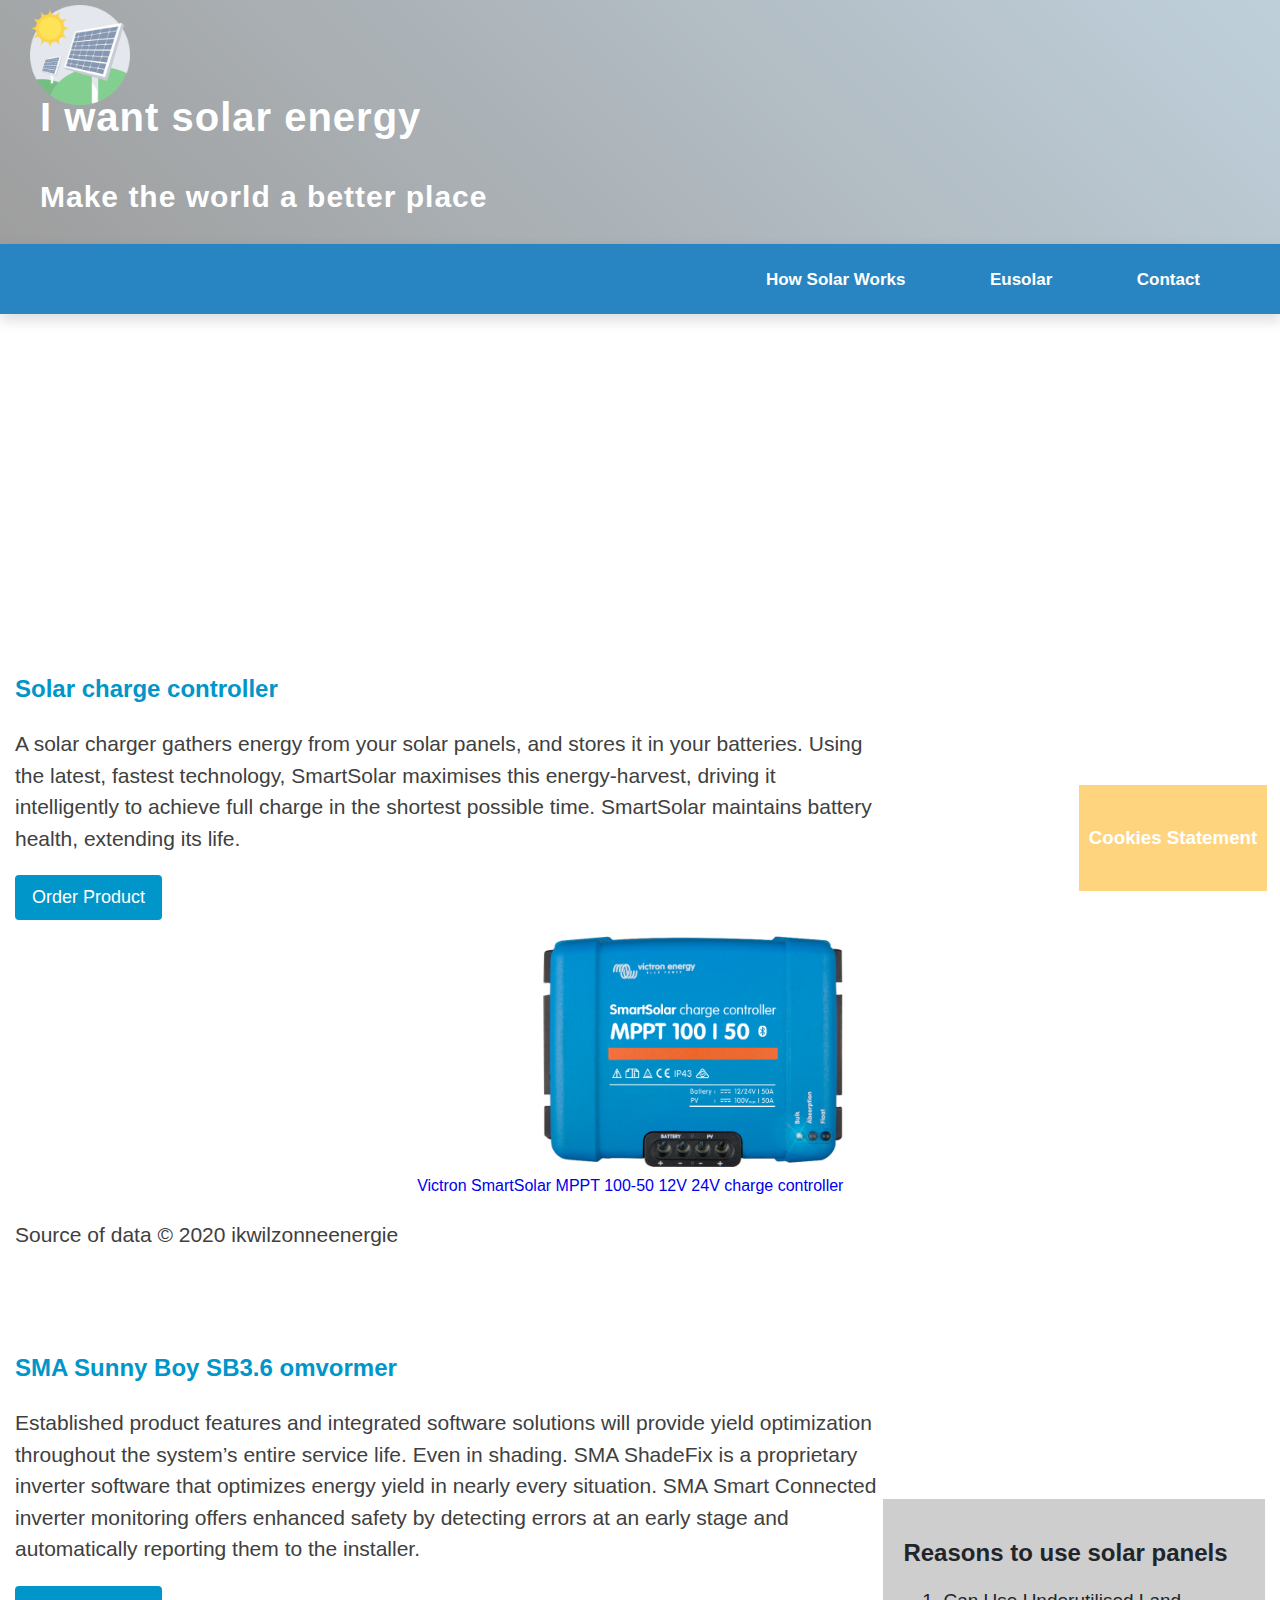
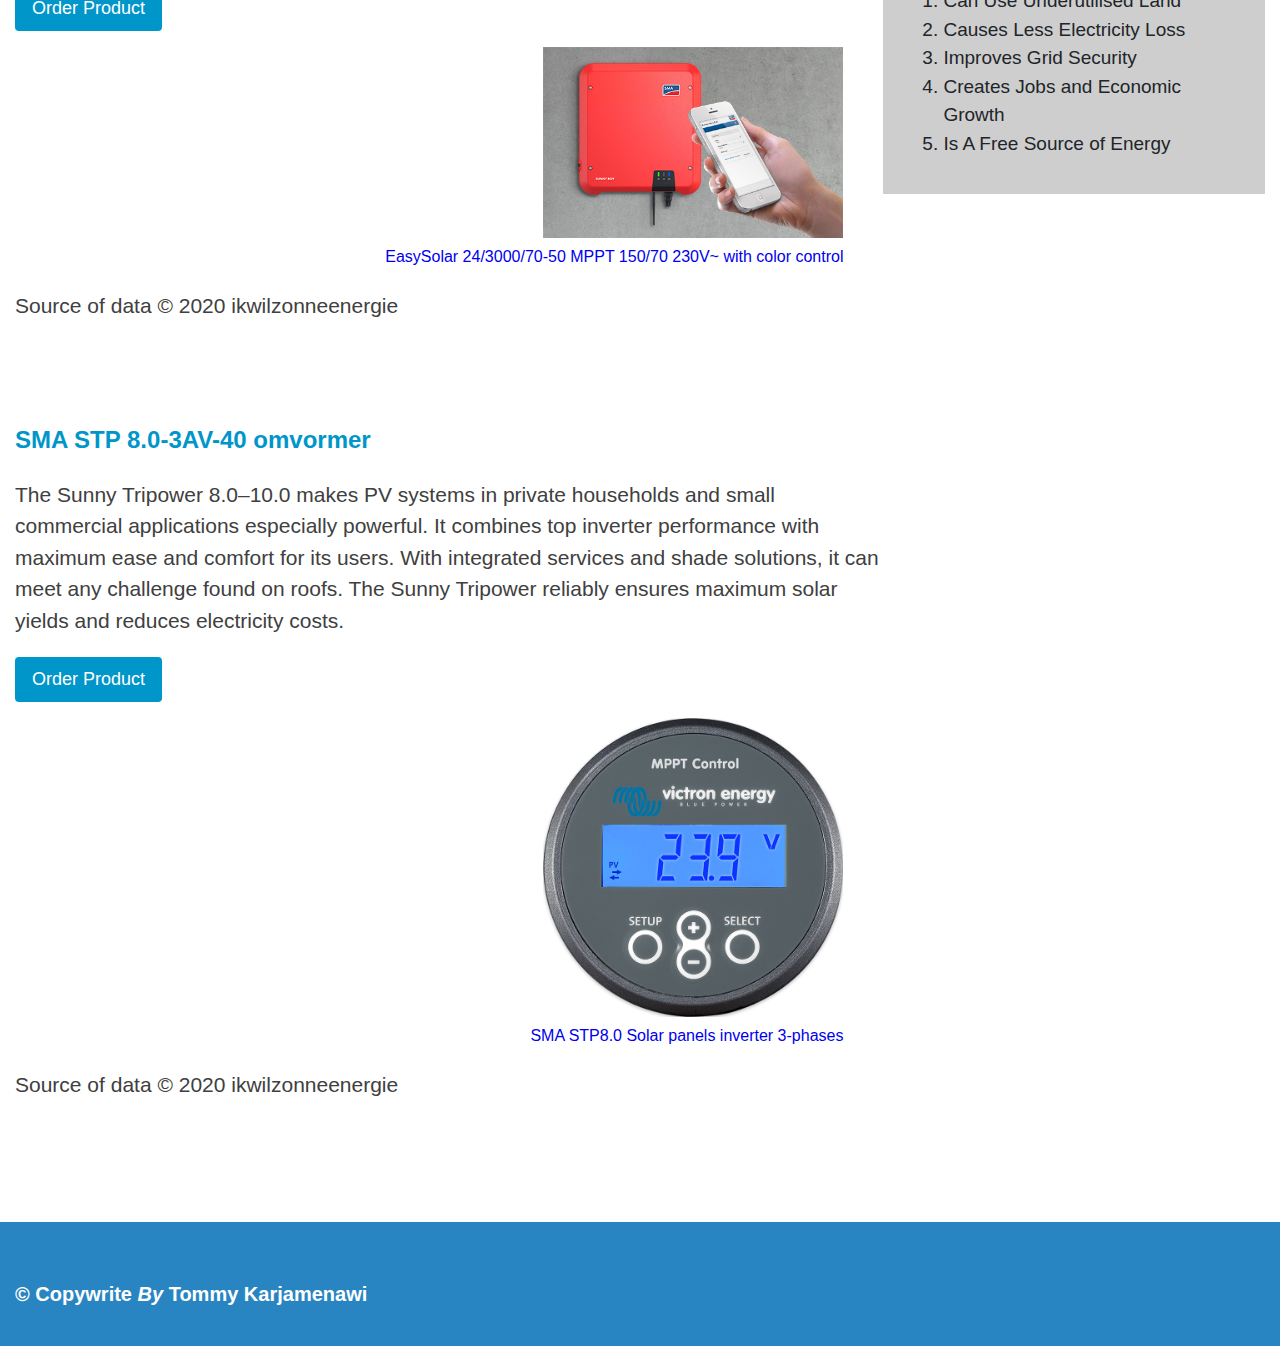
==== index.html @ 0ef96ce8 "Added website files" ====
<!DOCTYPE html>
<html>

<head>
    <meta charset="utf-8">
    <meta name="viewport" content="width=device-width, initial-scale=1, shrink-to-fit=no">
    <meta name="author" content="Tommycruzz">
    <title>Index</title>
    <link rel="shortcut icon" href="assets/favicon/faviconsun.ico" type="image/x-icon">
    <link rel="stylesheet" href="assets/font/Notable-Regular.woff">
    <link rel="stylesheet" href="assets/font/Notable-Regular.woff2">
    <link rel="stylesheet" href="assets/css/style.css" />
</head>

<body>
    <section class="main-logo-bg w-100">
        <section class="container-fluid ">
            <section class=" logo-main">
                <a href="index.html"><img src="assets/img/logo.png" title="logo" class="logo" alt="logo"></a>
            </section>
        </section>
    </section>
    <header class="justify-content-end d-flex d-md-none">
        <nav>
            <ul class="custom-navbar js-custom-navbar">
                <li>
                    <a href="howsolarworks.html" class="ripple-wave">How Solar Works</a>
                </li>
                <li>
                    <a href="eusolar.html" class="ripple-wave">Eusolar</a>
                </li>
                <li>
                    <a href="contact.html" class="ripple-wave">Contact</a>
                </li>
            </ul>
        </nav>
        <button class="menu-icon js-menu-icon">
            <span class="hamburger">
                <span></span>
                <span></span>
                <span></span>
            </span>
        </button>
    </header>


    <section class="main-heading-bg w-100">
        <section class="container-fluid">
            <section class="main-heading">
                <h1 class="ls1px">I want solar energy</h1>
                <h2 class="ls1px">Make the world a better place</h2>
            </section>
        </section>
    </section>
    <header class="justify-content-end d-md-flex d-none ">
        <nav>
            <ul class="custom-navbar js-custom-navbar">
                <li>
                    <a href="howsolarworks.html" class="ripple-wave">How Solar Works</a>
                </li>
                <li>
                    <a href="eusolar.html" class="ripple-wave">Eusolar</a>
                </li>
                <li>
                    <a href="contact.html" class="ripple-wave">Contact</a>
                </li>
            </ul>
        </nav>
        <button class="menu-icon js-menu-icon">
            <span class="hamburger">
                <span></span>
                <span></span>
                <span></span>
            </span>
        </button>
    </header>
    <video muted autoplay>
        <source src="./assets/solar-promo.mp4" type="video/mp4" />
        <source src="./assets/solar-promo.ogg" type="video/ogg" />
        Your browser does not support HTML video.
    </video>

    <section class="container-fluid">
        <section class="w-100 side-content d-lg-none d-flex">
            <aside>
                <h1>Reasons to use solar panels</h1>
                <ol>
                    <li>Can Use Underutilised Land</li>
                    <li>Causes Less Electricity Loss</li>
                    <li>Improves Grid Security</li>
                    <li>Creates Jobs and Economic Growth</li>
                    <li>Is A Free Source of Energy</li>
                </ol>
            </aside>
        </section>
    </section>
    <section class="items-main-bg ">
        <section class="container-fluid">
            <section class=" align-items-center justify-content-between d-flex">
                <section class=" items-section-main">
                    <article class="items-section">

                        <h1>Solar charge controller</h1>
                        <p>A solar charger gathers energy from your solar panels, and stores it in your batteries. Using
                            the latest, fastest technology, SmartSolar maximises this energy-harvest, driving it
                            intelligently to achieve full charge in the shortest
                            possible time. SmartSolar maintains battery health, extending its life.</p>

                        <a href="http://www.ikwilzonneenergie.nl/Victron-SmartSolar-MPPT-100-50-12V-24V"
                            class="btn btn-order">order product</a>

                        <section class=" item-img">
                            <a href="http://www.ikwilzonneenergie.nl/Victron-SmartSolar-MPPT-100-50-12V-24V">
                                <figure>
                                    <img src="./assets/img/solar-3.png" width="300" title="Victron SmartSolar"
                                        alt="Victron SmartSolar" />
                                    <figcaption>Victron SmartSolar MPPT 100-50 12V 24V charge controller</figcaption>
                                </figure>
                            </a>
                        </section>
                        <p>Source of data © 2020 ikwilzonneenergie</p>
                    </article>
                    <article class="items-section">

                        <h1>SMA Sunny Boy SB3.6 omvormer</h1>
                        <p>Established product features and integrated software solutions will provide yield
                            optimization throughout the system’s entire service life. Even in shading. SMA ShadeFix is a
                            proprietary inverter software that optimizes energy
                            yield in nearly every situation. SMA Smart Connected inverter monitoring offers enhanced
                            safety by detecting errors at an early stage and automatically reporting them to the
                            installer.</p>
                        <a href="http://www.ikwilzonneenergie.nl/SMA-Sunny-Boy-SB36-omvormer"
                            class="btn btn-order">order product</a>
                        <section class=" item-img">
                            <a href="http://www.ikwilzonneenergie.nl/Victron-SmartSolar-MPPT-100-50-12V-24V">
                                <figure>
                                    <img src="./assets/img/solar-4.jpg" width="300" title="EasySolar" alt="EasySolar" />
                                    <figcaption>EasySolar 24/3000/70-50 MPPT 150/70 230V~ with color control
                                    </figcaption>
                                </figure>
                            </a>


                        </section>
                        <p>Source of data © 2020 ikwilzonneenergie</p>
                    </article>
                    <article class="items-section">

                        <h1>SMA STP 8.0-3AV-40 omvormer</h1>
                        <p>The Sunny Tripower 8.0–10.0 makes PV systems in private households and small commercial
                            applications especially powerful. It combines top inverter performance with maximum ease and
                            comfort for its users. With integrated services
                            and shade solutions, it can meet any challenge found on roofs. The Sunny Tripower reliably
                            ensures maximum solar yields and reduces electricity costs.</p>

                        <a href="http://www.ikwilzonneenergie.nl/SMA-Omvormer-STP-80-3AV-40" class="btn btn-order">order
                            product</a>
                        <section class=" item-img">
                            <a href="http://www.ikwilzonneenergie.nl/Victron-SmartSolar-MPPT-100-50-12V-24V">
                                <figure>
                                    <img src="./assets/img/solar-5.png" width="300" title="SMA STP8.0"
                                        alt="SMA STP8.0" />
                                    <figcaption>SMA STP8.0 Solar panels inverter 3-phases</figcaption>
                                </figure>
                            </a>

                        </section>
                        <p>Source of data © 2020 ikwilzonneenergie</p>
                    </article>
                </section>
                <aside class="d-lg-block d-none side-content">
                    <h1>Reasons to use solar panels</h1>
                    <ol>
                        <li>Can Use Underutilised Land</li>
                        <li>Causes Less Electricity Loss</li>
                        <li>Improves Grid Security</li>
                        <li>Creates Jobs and Economic Growth</li>
                        <li>Is A Free Source of Energy</li>
                    </ol>
                </aside>
            </section>
        </section>
    </section>

    <footer class="footer-main">
        <section class="container-fluid">
            <section class="row">
                <section class="w-75">
                    <section>
                        <p> © Copywrite <em>By</em> Tommy Karjamenawi</p>
                    </section>
                </section>
                <section class="w-25">
                    <section class="box-main">
                        <h3><strong>Cookies Statement</strong></h3>
                    </section>
                </section>
            </section>
        </section>
    </footer>

</body>

</html>
---- assets/css/style.css ----
*,
::after,
::before {
    box-sizing: border-box;
}

html {
    line-height: 1.15;
}

body {
    margin: 0;
    font-family: "Arial", "Helvetica", "sans-serif";
    font-family: "Notable", sans-serif;
    font-size: 1rem;
    font-weight: 400;
    line-height: 1.5;
    color: #212529;
    text-align: left;
    background-color: #fff;
    width: auto;
}

@media (max-width: 992px) {
    body {
        width: fit-content;
    }
}

#menuToggle {
    display: block;
    position: relative;
    top: 50px;
    left: 50px;
    z-index: 1;
    -webkit-user-select: none;
    user-select: none;
}

nav ul li: #menuToggle input {
    display: block;
    width: 40px;
    height: 32px;
    position: absolute;
    top: -7px;
    left: -5px;
    cursor: pointer;
    opacity: 0;
    /* hide this */
    z-index: 2;
    /* and place it over the hamburger */
    -webkit-touch-callout: none;
}

#menuToggle span {
    display: block;
    width: 33px;
    height: 4px;
    margin-bottom: 5px;
    position: relative;
    background: #cdcdcd;
    border-radius: 3px;
    z-index: 1;
    transform-origin: 4px 0px;
    transition: transform 0.5s cubic-bezier(0.77, 0.2, 0.05, 1), background 0.5s cubic-bezier(0.77, 0.2, 0.05, 1), opacity 0.55s ease;
}

#menuToggle span:first-child {
    transform-origin: 0% 0%;
}

#menuToggle span:nth-last-child(2) {
    transform-origin: 0% 100%;
}

#menuToggle input:checked~span {
    opacity: 1;
    transform: rotate(45deg) translate(-2px, -1px);
    background: #232323;
}

#menuToggle input:checked~span:nth-last-child(3) {
    opacity: 0;
    transform: rotate(0deg) scale(0.2, 0.2);
}

#menuToggle input:checked~span:nth-last-child(2) {
    transform: rotate(-45deg) translate(0, -1px);
}

.hamburger span {
    display: block;
    width: 35px;
    height: 5px;
    background-color: #fff;
    margin: 6px 0;
}

.img-fluid {
    max-width: 100%;
    height: auto;
}

.btn {
    display: inline-block;
    font-weight: 400;
    color: #212529;
    text-align: center;
    vertical-align: middle;
    -webkit-user-select: none;
    -moz-user-select: none;
    -ms-user-select: none;
    user-select: none;
    background-color: transparent;
    border: 1px solid transparent;
    padding: 0.375rem 0.75rem;
    font-size: 1rem;
    line-height: 1.5;
    border-radius: 0.25rem;
    transition: color 0.15s ease-in-out, background-color 0.15s ease-in-out, border-color 0.15s ease-in-out, box-shadow 0.15s ease-in-out;
}

@media (prefers-reduced-motion: reduce) {
    .btn {
        transition: none;
    }
}

.btn:hover {
    color: #212529;
    text-decoration: none;
}

.btn.focus,
.btn:focus {
    outline: 0;
    box-shadow: 0 0 0 0.2rem rgba(0, 123, 255, 0.25);
}

.btn.disabled,
.btn:disabled {
    opacity: 0.65;
}

.d-none {
    display: none;
}

.d-inline {
    display: inline;
}

.d-inline-block {
    display: inline-block;
}

.d-block {
    display: block;
}

.d-table {
    display: table;
}

.d-table-row {
    display: table-row;
}

.d-table-cell {
    display: table-cell;
}

.d-flex {
    display: -ms-flexbox;
    display: flex;
}

.d-inline-flex {
    display: -ms-inline-flexbox;
    display: inline-flex;
}

@media (min-width: 576px) {
    .d-sm-none {
        display: none;
    }
    .d-sm-inline {
        display: inline;
    }
    .d-sm-inline-block {
        display: inline-block;
    }
    .d-sm-block {
        display: block;
    }
    .d-sm-table {
        display: table;
    }
    .d-sm-table-row {
        display: table-row;
    }
    .d-sm-table-cell {
        display: table-cell;
    }
    .d-sm-flex {
        display: -ms-flexbox;
        display: flex;
    }
    .d-sm-inline-flex {
        display: -ms-inline-flexbox;
        display: inline-flex;
    }
}

@media (min-width: 768px) {
    .d-md-none {
        display: none;
    }
    .d-md-inline {
        display: inline;
    }
    .d-md-inline-block {
        display: inline-block;
    }
    .d-md-block {
        display: block;
    }
    .d-md-table {
        display: table;
    }
    .d-md-table-row {
        display: table-row;
    }
    .d-md-table-cell {
        display: table-cell;
    }
    .d-md-flex {
        display: -ms-flexbox;
        display: flex;
    }
    .d-md-inline-flex {
        display: -ms-inline-flexbox;
        display: inline-flex;
    }
}

@media (min-width: 992px) {
    .d-lg-none {
        display: none;
    }
    .d-lg-inline {
        display: inline;
    }
    .d-lg-inline-block {
        display: inline-block;
    }
    .d-lg-block {
        display: block;
    }
    .d-lg-table {
        display: table;
    }
    .d-lg-table-row {
        display: table-row;
    }
    .d-lg-table-cell {
        display: table-cell;
    }
    .d-lg-flex {
        display: -ms-flexbox;
        display: flex;
    }
    .d-lg-inline-flex {
        display: -ms-inline-flexbox;
        display: inline-flex;
    }
}

@media (min-width: 1200px) {
    .d-xl-none {
        display: none;
    }
    .d-xl-inline {
        display: inline;
    }
    .d-xl-inline-block {
        display: inline-block;
    }
    .d-xl-block {
        display: block;
    }
    .d-xl-table {
        display: table;
    }
    .d-xl-table-row {
        display: table-row;
    }
    .d-xl-table-cell {
        display: table-cell;
    }
    .d-xl-flex {
        display: -ms-flexbox;
        display: flex;
    }
    .d-xl-inline-flex {
        display: -ms-inline-flexbox;
        display: inline-flex;
    }
}

@media print {
    .d-print-none {
        display: none;
    }
    .d-print-inline {
        display: inline;
    }
    .d-print-inline-block {
        display: inline-block;
    }
    .d-print-block {
        display: block;
    }
    .d-print-table {
        display: table;
    }
    .d-print-table-row {
        display: table-row;
    }
    .d-print-table-cell {
        display: table-cell;
    }
    .d-print-flex {
        display: -ms-flexbox;
        display: flex;
    }
    .d-print-inline-flex {
        display: -ms-inline-flexbox;
        display: inline-flex;
    }
}

.flex-row {
    -ms-flex-direction: row;
    flex-direction: row;
}

.flex-column {
    -ms-flex-direction: column;
    flex-direction: column;
}

.flex-row-reverse {
    -ms-flex-direction: row-reverse;
    flex-direction: row-reverse;
}

.flex-column-reverse {
    -ms-flex-direction: column-reverse;
    flex-direction: column-reverse;
}

.justify-content-start {
    -ms-flex-pack: start;
    justify-content: flex-start;
}

.justify-content-end {
    -ms-flex-pack: end;
    justify-content: flex-end;
}

.justify-content-center {
    -ms-flex-pack: center;
    justify-content: center;
}

.justify-content-between {
    -ms-flex-pack: justify;
    justify-content: space-between;
}

.justify-content-around {
    -ms-flex-pack: distribute;
    justify-content: space-around;
}

.align-items-start {
    -ms-flex-align: start;
    align-items: flex-start;
}

.align-items-end {
    -ms-flex-align: end;
    align-items: flex-end;
}

.align-items-center {
    -ms-flex-align: center;
    align-items: center;
}

.align-items-baseline {
    -ms-flex-align: baseline;
    align-items: baseline;
}

@media (min-width: 576px) {
    .flex-sm-row {
        -ms-flex-direction: row;
        flex-direction: row;
    }
    .flex-sm-column {
        -ms-flex-direction: column;
        flex-direction: column;
    }
    .flex-sm-row-reverse {
        -ms-flex-direction: row-reverse;
        flex-direction: row-reverse;
    }
    .flex-sm-column-reverse {
        -ms-flex-direction: column-reverse;
        flex-direction: column-reverse;
    }
    .justify-content-sm-start {
        -ms-flex-pack: start;
        justify-content: flex-start;
    }
    .justify-content-sm-end {
        -ms-flex-pack: end;
        justify-content: flex-end;
    }
    .justify-content-sm-center {
        -ms-flex-pack: center;
        justify-content: center;
    }
    .justify-content-sm-between {
        -ms-flex-pack: justify;
        justify-content: space-between;
    }
    .justify-content-sm-around {
        -ms-flex-pack: distribute;
        justify-content: space-around;
    }
    .align-items-sm-start {
        -ms-flex-align: start;
        align-items: flex-start;
    }
    .align-items-sm-end {
        -ms-flex-align: end;
        align-items: flex-end;
    }
    .align-items-sm-center {
        -ms-flex-align: center;
        align-items: center;
    }
    .align-items-sm-baseline {
        -ms-flex-align: baseline;
        align-items: baseline;
    }
}

@media (min-width: 768px) {
    .flex-md-row {
        -ms-flex-direction: row;
        flex-direction: row;
    }
    .flex-md-column {
        -ms-flex-direction: column;
        flex-direction: column;
    }
    .flex-md-row-reverse {
        -ms-flex-direction: row-reverse;
        flex-direction: row-reverse;
    }
    .flex-md-column-reverse {
        -ms-flex-direction: column-reverse;
        flex-direction: column-reverse;
    }
    .justify-content-md-start {
        -ms-flex-pack: start;
        justify-content: flex-start;
    }
    .justify-content-md-end {
        -ms-flex-pack: end;
        justify-content: flex-end;
    }
    .justify-content-md-center {
        -ms-flex-pack: center;
        justify-content: center;
    }
    .justify-content-md-between {
        -ms-flex-pack: justify;
        justify-content: space-between;
    }
    .justify-content-md-around {
        -ms-flex-pack: distribute;
        justify-content: space-around;
    }
    .align-items-md-start {
        -ms-flex-align: start;
        align-items: flex-start;
    }
    .align-items-md-end {
        -ms-flex-align: end;
        align-items: flex-end;
    }
    .align-items-md-center {
        -ms-flex-align: center;
        align-items: center;
    }
    .align-items-md-baseline {
        -ms-flex-align: baseline;
        align-items: baseline;
    }
}

@media (min-width: 992px) {
    .flex-lg-row {
        -ms-flex-direction: row;
        flex-direction: row;
    }
    .flex-lg-column {
        -ms-flex-direction: column;
        flex-direction: column;
    }
    .flex-lg-row-reverse {
        -ms-flex-direction: row-reverse;
        flex-direction: row-reverse;
    }
    .flex-lg-column-reverse {
        -ms-flex-direction: column-reverse;
        flex-direction: column-reverse;
    }
    .justify-content-lg-start {
        -ms-flex-pack: start;
        justify-content: flex-start;
    }
    .justify-content-lg-end {
        -ms-flex-pack: end;
        justify-content: flex-end;
    }
    .justify-content-lg-center {
        -ms-flex-pack: center;
        justify-content: center;
    }
    .justify-content-lg-between {
        -ms-flex-pack: justify;
        justify-content: space-between;
    }
    .justify-content-lg-around {
        -ms-flex-pack: distribute;
        justify-content: space-around;
    }
    .align-items-lg-start {
        -ms-flex-align: start;
        align-items: flex-start;
    }
    .align-items-lg-end {
        -ms-flex-align: end;
        align-items: flex-end;
    }
    .align-items-lg-center {
        -ms-flex-align: center;
        align-items: center;
    }
    .align-items-lg-baseline {
        -ms-flex-align: baseline;
        align-items: baseline;
    }
}

@media (min-width: 1200px) {
    .flex-xl-row {
        -ms-flex-direction: row;
        flex-direction: row;
    }
    .flex-xl-column {
        -ms-flex-direction: column;
        flex-direction: column;
    }
    .flex-xl-row-reverse {
        -ms-flex-direction: row-reverse;
        flex-direction: row-reverse;
    }
    .flex-xl-column-reverse {
        -ms-flex-direction: column-reverse;
        flex-direction: column-reverse;
    }
    .justify-content-xl-start {
        -ms-flex-pack: start;
        justify-content: flex-start;
    }
    .justify-content-xl-end {
        -ms-flex-pack: end;
        justify-content: flex-end;
    }
    .justify-content-xl-center {
        -ms-flex-pack: center;
        justify-content: center;
    }
    .justify-content-xl-between {
        -ms-flex-pack: justify;
        justify-content: space-between;
    }
    .justify-content-xl-around {
        -ms-flex-pack: distribute;
        justify-content: space-around;
    }
    .align-items-xl-start {
        -ms-flex-align: start;
        align-items: flex-start;
    }
    .align-items-xl-end {
        -ms-flex-align: end;
        align-items: flex-end;
    }
    .align-items-xl-center {
        -ms-flex-align: center;
        align-items: center;
    }
    .align-items-xl-baseline {
        -ms-flex-align: baseline;
        align-items: baseline;
    }
}

.float-left {
    float: left;
}

.float-right {
    float: right;
}

.float-none {
    float: none;
}

@media (min-width: 576px) {
    .float-sm-left {
        float: left;
    }
    .float-sm-right {
        float: right;
    }
    .float-sm-none {
        float: none;
    }
}

@media (min-width: 768px) {
    .float-md-left {
        float: left;
    }
    .float-md-right {
        float: right;
    }
    .float-md-none {
        float: none;
    }
}

@media (min-width: 992px) {
    .float-lg-left {
        float: left;
    }
    .float-lg-right {
        float: right;
    }
    .float-lg-none {
        float: none;
    }
}

@media (min-width: 1200px) {
    .float-xl-left {
        float: left;
    }
    .float-xl-right {
        float: right;
    }
    .float-xl-none {
        float: none;
    }
}

.w-25 {
    width: 25%;
}

.w-50 {
    width: 50%;
}

.w-75 {
    width: 75%;
}

.w-100 {
    width: 100%;
}

.w-auto {
    width: auto;
}

.h-25 {
    height: 25%;
}

.h-50 {
    height: 50%;
}

.h-75 {
    height: 75%;
}

.h-100 {
    height: 100%;
}

.h-auto {
    height: auto;
}

.mw-100 {
    max-width: 100%;
}

.mh-100 {
    max-height: 100%;
}

.min-vw-100 {
    min-width: 100vw;
}

.min-vh-100 {
    min-height: 100vh;
}

.vw-100 {
    width: 100vw;
}

.vh-100 {
    height: 100vh;
}

.w-33 {
    width: 33%;
}

header {
    display: flex;
    justify-content: flex-start;
    align-items: center;
    padding: 5px 15px;
    background-color: #2985c2;
    box-shadow: 1px 6px 12px 1px #00000021;
    height: 70px;
}

header h1 {
    margin-right: auto;
    padding: 0;
}

header h1 a {
    display: block;
    font-size: 20px;
    text-decoration: none;
}

header h1 a img {
    height: 50px;
    margin-top: 7px;
}

.custom-navbar {
    margin: 0;
    padding: 0;
}

.custom-navbar li {
    position: relative;
    display: inline-block;
    list-style-type: none;
    vertical-align: middle;
}

.custom-navbar li a {
    display: block;
    font-size: 17px;
    color: white;
    font-weight: 700;
    text-align: center;
    text-decoration: none;
    padding: 10px 15px;
    margin-right: 50px;
}

.custom-navbar li a:hover {
    background-color: #637afe;
    color: #f2f2f2;
}

.menu-icon {
    display: none;
    background-color: transparent;
    border: 1px solid transparent;
    text-align: center;
    width: 45px;
    height: 45px;
    cursor: pointer;
}

.menu-icon:hover {
    background-color: #637afe;
}

.menu-icon:focus {
    outline: none;
}

.menu-icon span {
    color: white;
    font-size: 20px;
}

.container,
.container-fluid,
.container-lg,
.container-md,
.container-sm,
.container-xl {
    width: 100%;
    padding-right: 15px;
    padding-left: 15px;
    margin-right: auto;
    margin-left: auto;
}

@media (min-width: 576px) {
    .container,
    .container-sm {
        max-width: 540px;
    }
}

@media (min-width: 768px) {
    .container,
    .container-md,
    .container-sm {
        max-width: 720px;
    }
}

@media (min-width: 992px) {
    .container,
    .container-lg,
    .container-md,
    .container-sm {
        max-width: 960px;
    }
    body {
        width: fit-content;
    }
}

@media (min-width: 1200px) {
    .container,
    .container-lg,
    .container-md,
    .container-sm,
    .container-xl {
        max-width: 1140px;
    }
}

.container {
    min-width: 992px;
}

@media (min-width: 481px) and (max-width: 761px) {
    header {
        position: relative;
    }
    header h1 {
        margin: 0 auto;
    }
}

@media (max-width: 480px) {
    header h1 {
        margin-right: auto;
    }
}

@media (max-width: 500px) {
    header {
        position: fixed;
        right: 0;
    }
    .custom-navbar {
        opacity: 0;
        position: fixed;
        z-index: 2;
        top: 70px;
        right: -100%;
        width: 100%;
        height: 100%;
        max-width: 300px;
        width: 100%;
        background-color: #304ffe;
        transition: all 1s ease;
    }
    .custom-navbar.open {
        opacity: 1;
        right: 0;
    }
    .custom-navbar li {
        display: block;
    }
    .custom-navbar li a {
        text-align: left;
        border: 1px solid #637afe;
    }
    .menu-icon {
        display: block;
    }
}

.items-section {
    margin-top: 100px;
}

.items-section h1 {
    margin-top: 20px;
    font-weight: 700;
    color: #0096c9;
}

.items-section .item-img {
    margin-top: 15px;
    width: 100%;
    margin-bottom: 15px;
    text-align: right;
}

.items-section p {
    font-size: 21px;
    color: #404040;
}

.items-section .btn-order {
    background: #0096c9;
    color: white;
    text-transform: capitalize;
    font-weight: 500;
    font-size: 18px;
    padding: 8px 16px;
    text-decoration: none;
    transition: all 0.3s ease-in-out;
}

.items-section .btn-order:hover {
    background: #25bdf1;
    color: white;
    text-decoration: none;
}

.main-logo-bg .container-fluid {
    padding: 0;
}

.logo-main {
    position: absolute;
    padding: 5px 30px;
}

.logo {
    width: 100px;
    height: 100px;
}

h1 {
    font-size: 24px;
}

.main-heading-bg {
    background: linear-gradient(45deg, #00000061, #8aa9be8c), url(https://images.unsplash.com/photo-1509391366360-2e959784a276?ixlib=rb-1.2.1&ixid=eyJhcHBfaWQiOjEyMDd9&auto=format&fit=crop&w=1052&q=80);
    background-repeat: no-repeat;
    background-size: cover;
    background-position: center;
    padding: 60px 0px 1px 25px;
}

.main-heading h1 {
    color: white;
    font-weight: 600;
    font-size: 40px;
}

.main-heading h2 {
    color: white;
    font-weight: 600;
    font-size: 30px;
}

.items-main-bg {
    padding: 100px 0px;
}

.items-main-bg .items-section-main {
    width: 70%;
}

.indent5 {
    text-indent: 5em;
}

.box-main {
    z-index: 9999;
    color: white;
    background-color: #fa0;
    position: fixed;
    bottom: 1%;
    right: 1%;
    padding: 20px 10px;
    opacity: 50%;
}

.footer-main {
    padding: 37px 0px;
    background-color: #2985c2;
    position: relative;
}

.footer-main p {
    color: white;
    font-weight: 600;
    margin-bottom: 0;
    font-size: 20px;
}

.side-content {
    background: #cecece;
    padding: 20px;
}

.side-content ol li {
    font-size: 19px;
}

.table-upper {
    width: 60%;
    margin: 50px 0px;
}

.main-table {
    font-family: "Trebuchet MS", Arial, Helvetica, sans-serif;
    border-collapse: collapse;
    width: 100%;
}

.main-table td,
.main-table th {
    border: 1px solid #ddd;
    padding: 8px;
}

.main-table tr:nth-child(even) {
    background-color: #f2f2f2;
}

.main-table tr:hover {
    background-color: #ddd;
}

.main-table th {
    padding-top: 12px;
    padding-bottom: 12px;
    text-align: left;
    background-color: #4caf50;
    color: white;
}

.product-imgs-main {
    width: 30%;
}

.product-imgs-main img {
    width: 100%;
}

.product-imgs-main img {
    margin: 20px 0px;
}

@media (max-width: 450px) {
    .main-logo-bg {
        display: none;
    }
    .items-section .item-img {
        margin: 15px 47.5px;
    }
    .product-imgs-main {
        width: 30%;
    }
}

@media (max-width: 800px) and (min-width: 451px) {
    .items-main-bg .items-section-main {
        width: 100%;
    }
    .items-section .item-img {
        text-align: left;
    }
    .product-imgs-main {
        width: 100%;
    }
}


/* dadf */

.h50px {
    height: 50px;
}

.h100px {
    height: 100px;
}

.h150px {
    height: 150px;
}

.h200px {
    height: 200px;
}

.h250px {
    height: 250px;
}

.h300px {
    height: 300px;
}

.h350px {
    height: 350px;
}

.h400px {
    height: 400px;
}

.h450px {
    height: 450px;
}

.h500px {
    height: 500px;
}

.h550px {
    height: 550px;
}

.h600px {
    height: 600px;
}

.howsolorworks {
    margin-top: 20px;
    margin-bottom: 20px;
    padding-left: 20px;
    padding-right: 20px;
}

.bg1 {
    background-color: lightblue;
}

.bg2 {
    background-color: lightcoral;
}

.bg3 {
    background-color: lightpink;
}

.art6 {
    width: 200%;
}

.last {
    margin-top: 250px;
}

.howsolorworks aside {
    padding: 20px;
    display: flex;
    align-items: center;
    justify-content: center;
}

video {
    width: 100%;
}

a {
    text-decoration: none;
}

.howsolorworks aside img {
    width: auto;
    height: 200px;
}

.howsolorworks h1 {
    margin: 0;
}

.howsolorworks .articles {
    overflow: hidden;
}

.ls1px {
    letter-spacing: 1px;
}

.howsolorworks .art-padd {
    padding: 20px 30px 20px;
    overflow: hidden;
}

.contact-form .wrapper {
    display: grid;
    grid-template-columns: 70% 30%;
}

.contact-form h1 {
    margin-left: 20px;
    font-size: 35px;
    margin-bottom: 0;
}

.contact-form form,
.contact-form .product-imgs {
    padding: 10px 20px;
    margin-right: 20px;
    border-radius: 8px;
}

.contact-form .product-imgs {
    text-align: center;
}

.contact-form .product-imgs img {
    padding: 20px;
    width: 300px;
    height: 200px;
}

.contact-form form input[type="text"],
input[type="password"],
input[type="date"],
input[type="datetime"],
input[type="email"],
input[type="number"],
input[type="search"],
input[type="tel"],
input[type="time"],
input[type="url"],
textarea,
select {
    background: rgba(255, 255, 255, 0.1);
    border: none;
    font-size: 16px;
    height: auto;
    margin: 0;
    outline: 0;
    padding: 15px;
    width: 100%;
    background-color: #e8eeef;
    color: #8a97a0;
    box-shadow: 0 1px 0 rgba(0, 0, 0, 0.03) inset;
    margin-bottom: 30px;
}

textarea {
    resize: none;
}

.contact-form form input[type="submit"] {
    padding: 19px 39px 18px 39px;
    color: #fff;
    background-color: rgba(0, 123, 255);
    font-size: 18px;
    text-align: center;
    font-style: normal;
    border-radius: 5px;
    width: 100%;
    border: 1px solid rgba(0, 123, 255, 0.5);
    border-width: 1px 1px 3px;
    box-shadow: 0 -1px 0 rgba(255, 255, 255, 0.1) inset;
    margin-bottom: 10px;
}

@media (max-width: 450px) {
    .howsolorworks aside {
        display: block;
        padding: 20px;
    }
    .howsolorworks aside img {
        width: 100%;
        height: 300px;
    }
    .contact-form .wrapper {
        grid-template-columns: 100%;
    }
}

@media (min-width: 767px) and (max-width: 920px) {
    .howsolorworks aside.last {
        margin-top: 200px;
    }
    .contact-form .wrapper {
        grid-template-columns: 50% 50%;
    }
}
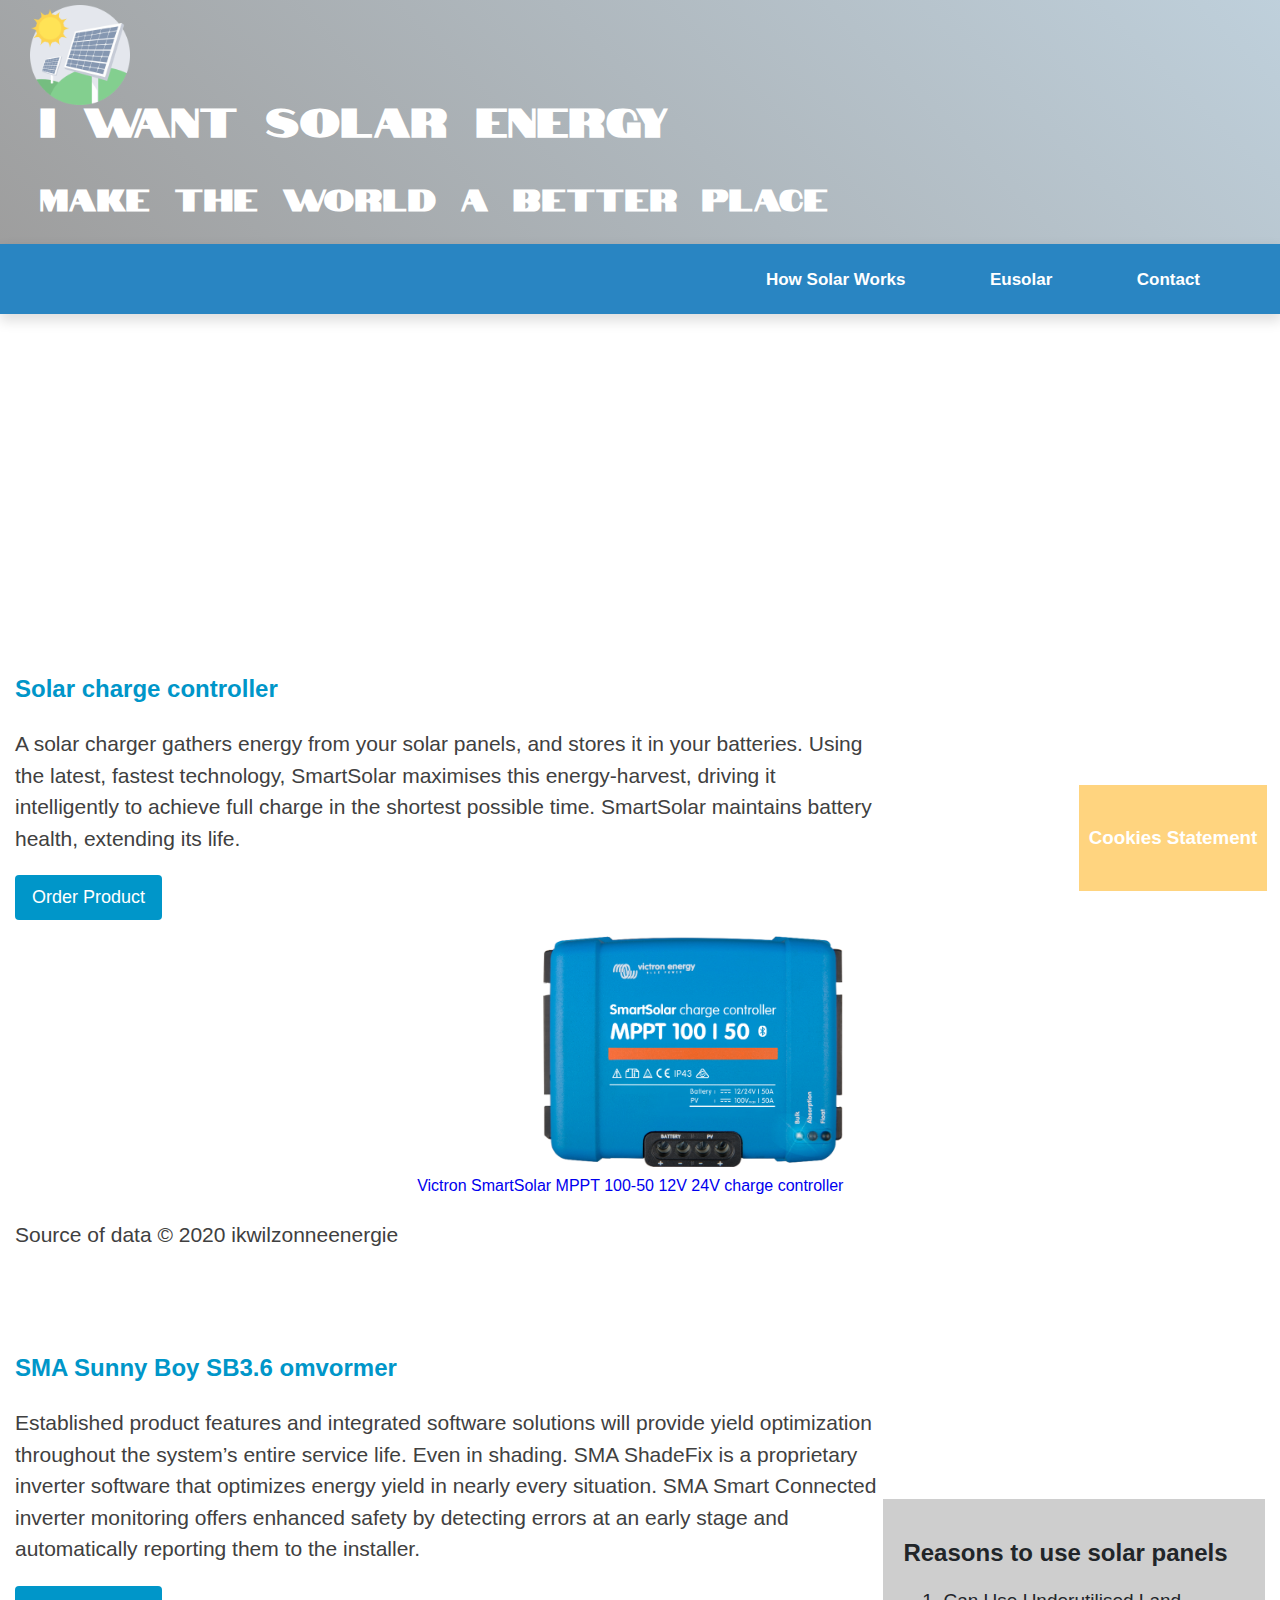
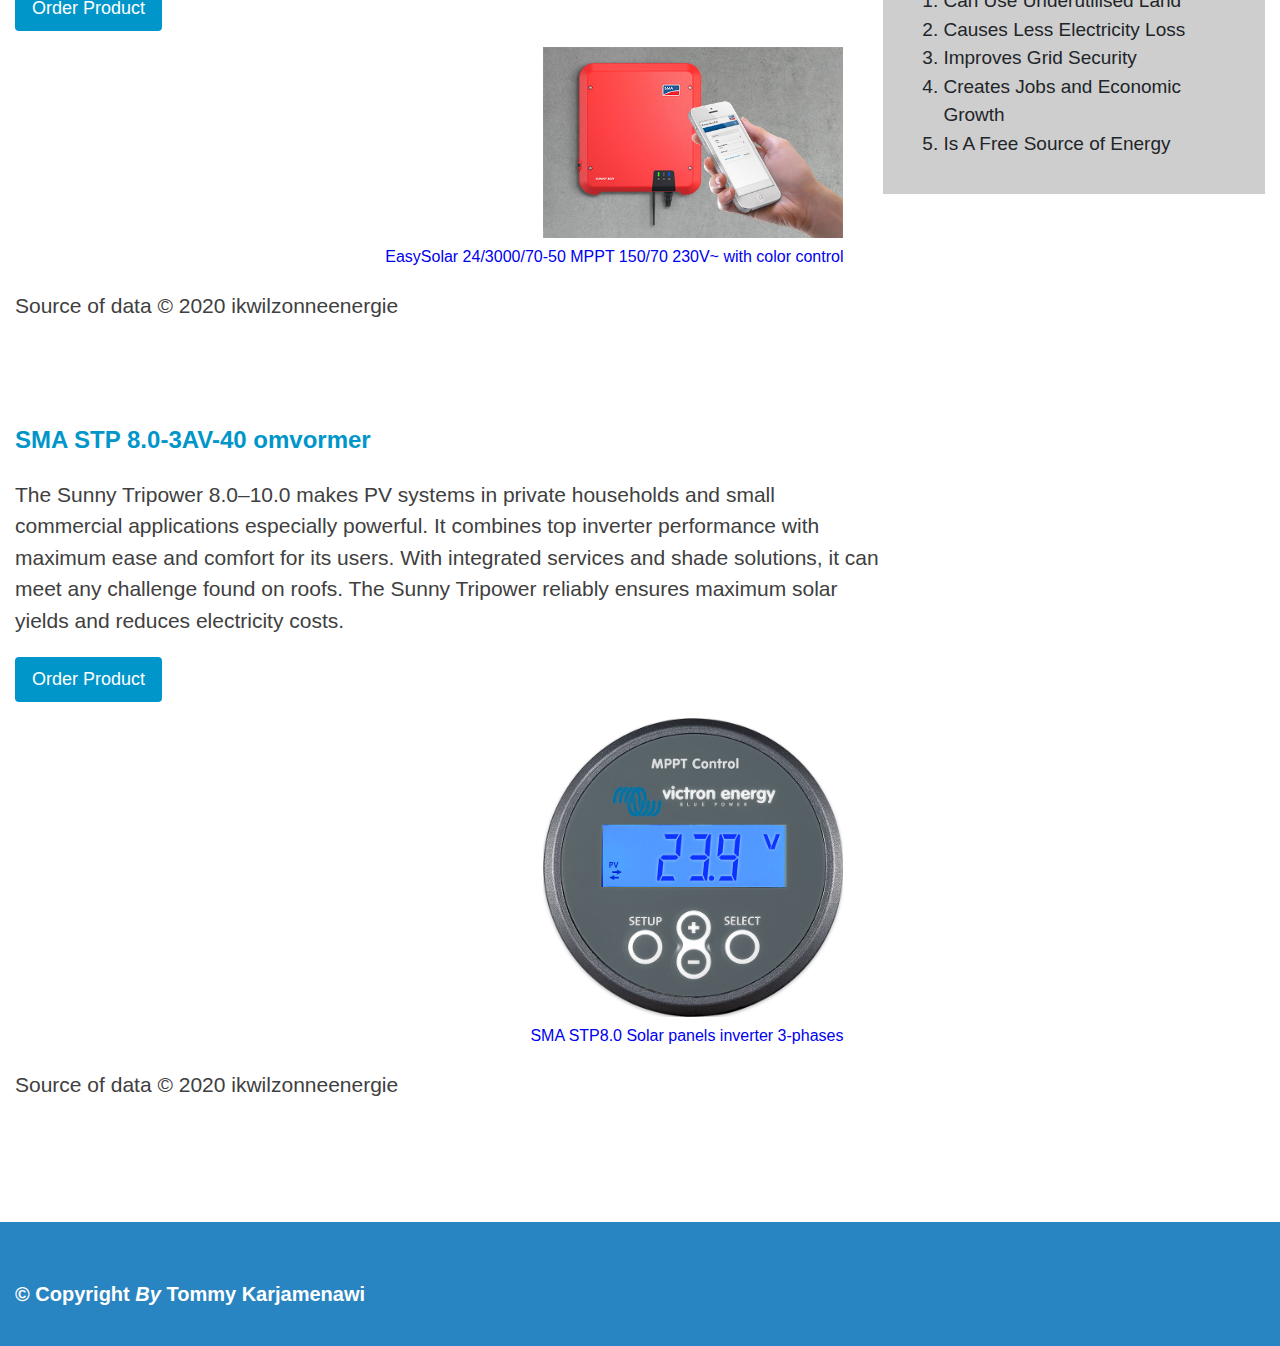
==== commit a890c6f6: "finished website" ====
--- a/index.html
+++ b/index.html
@@ -4,7 +4,7 @@
 <head>
     <meta charset="utf-8">
     <meta name="viewport" content="width=device-width, initial-scale=1, shrink-to-fit=no">
-    <meta name="author" content="Tommycruzz">
+    <meta name="author" content="Tommy Karjamenawi">
     <title>Index</title>
     <link rel="shortcut icon" href="assets/favicon/faviconsun.ico" type="image/x-icon">
     <link rel="stylesheet" href="assets/font/Notable-Regular.woff">
@@ -21,7 +21,15 @@
         </section>
     </section>
     <header class="justify-content-end d-flex d-md-none">
+        <label for='cb'>
+            <span class="hamburger">
+                <span></span>
+                <span></span>
+                <span></span>
+            </span>
+        </label>
         <nav>
+            <input type='checkbox' style='display: none' id='cb'>
             <ul class="custom-navbar js-custom-navbar">
                 <li>
                     <a href="howsolarworks.html" class="ripple-wave">How Solar Works</a>
@@ -34,13 +42,8 @@
                 </li>
             </ul>
         </nav>
-        <button class="menu-icon js-menu-icon">
-            <span class="hamburger">
-                <span></span>
-                <span></span>
-                <span></span>
-            </span>
-        </button>
+
+
     </header>
 
 
@@ -66,14 +69,14 @@
                 </li>
             </ul>
         </nav>
-        <button class="menu-icon js-menu-icon">
-            <span class="hamburger">
-                <span></span>
-                <span></span>
-                <span></span>
-            </span>
-        </button>
     </header>
+
+
+
+
+
+
+
     <video muted autoplay>
         <source src="./assets/solar-promo.mp4" type="video/mp4" />
         <source src="./assets/solar-promo.ogg" type="video/ogg" />
@@ -101,19 +104,15 @@
                     <article class="items-section">
 
                         <h1>Solar charge controller</h1>
-                        <p>A solar charger gathers energy from your solar panels, and stores it in your batteries. Using
-                            the latest, fastest technology, SmartSolar maximises this energy-harvest, driving it
-                            intelligently to achieve full charge in the shortest
+                        <p>A solar charger gathers energy from your solar panels, and stores it in your batteries. Using the latest, fastest technology, SmartSolar maximises this energy-harvest, driving it intelligently to achieve full charge in the shortest
                             possible time. SmartSolar maintains battery health, extending its life.</p>
 
-                        <a href="http://www.ikwilzonneenergie.nl/Victron-SmartSolar-MPPT-100-50-12V-24V"
-                            class="btn btn-order">order product</a>
+                        <a href="http://www.ikwilzonneenergie.nl/Victron-SmartSolar-MPPT-100-50-12V-24V" class="btn btn-order">order product</a>
 
                         <section class=" item-img">
                             <a href="http://www.ikwilzonneenergie.nl/Victron-SmartSolar-MPPT-100-50-12V-24V">
                                 <figure>
-                                    <img src="./assets/img/solar-3.png" width="300" title="Victron SmartSolar"
-                                        alt="Victron SmartSolar" />
+                                    <img src="./assets/img/solar-3.png" width="300" title="Victron SmartSolar" alt="Victron SmartSolar" />
                                     <figcaption>Victron SmartSolar MPPT 100-50 12V 24V charge controller</figcaption>
                                 </figure>
                             </a>
@@ -123,14 +122,10 @@
                     <article class="items-section">
 
                         <h1>SMA Sunny Boy SB3.6 omvormer</h1>
-                        <p>Established product features and integrated software solutions will provide yield
-                            optimization throughout the system’s entire service life. Even in shading. SMA ShadeFix is a
-                            proprietary inverter software that optimizes energy
-                            yield in nearly every situation. SMA Smart Connected inverter monitoring offers enhanced
-                            safety by detecting errors at an early stage and automatically reporting them to the
-                            installer.</p>
-                        <a href="http://www.ikwilzonneenergie.nl/SMA-Sunny-Boy-SB36-omvormer"
-                            class="btn btn-order">order product</a>
+                        <p>Established product features and integrated software solutions will provide yield optimization throughout the system’s entire service life. Even in shading. SMA ShadeFix is a proprietary inverter software that optimizes energy
+                            yield in nearly every situation. SMA Smart Connected inverter monitoring offers enhanced safety by detecting errors at an early stage and automatically reporting them to the installer.
+                        </p>
+                        <a href="http://www.ikwilzonneenergie.nl/SMA-Sunny-Boy-SB36-omvormer" class="btn btn-order">order product</a>
                         <section class=" item-img">
                             <a href="http://www.ikwilzonneenergie.nl/Victron-SmartSolar-MPPT-100-50-12V-24V">
                                 <figure>
@@ -147,19 +142,15 @@
                     <article class="items-section">
 
                         <h1>SMA STP 8.0-3AV-40 omvormer</h1>
-                        <p>The Sunny Tripower 8.0–10.0 makes PV systems in private households and small commercial
-                            applications especially powerful. It combines top inverter performance with maximum ease and
-                            comfort for its users. With integrated services
-                            and shade solutions, it can meet any challenge found on roofs. The Sunny Tripower reliably
-                            ensures maximum solar yields and reduces electricity costs.</p>
+                        <p>The Sunny Tripower 8.0–10.0 makes PV systems in private households and small commercial applications especially powerful. It combines top inverter performance with maximum ease and comfort for its users. With integrated services
+                            and shade solutions, it can meet any challenge found on roofs. The Sunny Tripower reliably ensures maximum solar yields and reduces electricity costs.</p>
 
                         <a href="http://www.ikwilzonneenergie.nl/SMA-Omvormer-STP-80-3AV-40" class="btn btn-order">order
                             product</a>
                         <section class=" item-img">
                             <a href="http://www.ikwilzonneenergie.nl/Victron-SmartSolar-MPPT-100-50-12V-24V">
                                 <figure>
-                                    <img src="./assets/img/solar-5.png" width="300" title="SMA STP8.0"
-                                        alt="SMA STP8.0" />
+                                    <img src="./assets/img/solar-5.png" width="300" title="SMA STP8.0" alt="SMA STP8.0" />
                                     <figcaption>SMA STP8.0 Solar panels inverter 3-phases</figcaption>
                                 </figure>
                             </a>
@@ -187,7 +178,7 @@
             <section class="row">
                 <section class="w-75">
                     <section>
-                        <p> © Copywrite <em>By</em> Tommy Karjamenawi</p>
+                        <p> © Copyright <em>By</em> Tommy Karjamenawi</p>
                     </section>
                 </section>
                 <section class="w-25">
--- a/assets/css/style.css
+++ b/assets/css/style.css
@@ -1,9 +1,11 @@
+@import url('https://fonts.googleapis.com/css2?family=Notable&display=swap');
+
 *,
 ::after,
 ::before {
     box-sizing: border-box;
 }
-
+/* css */
 html {
     line-height: 1.15;
 }
@@ -11,7 +13,6 @@
 body {
     margin: 0;
     font-family: "Arial", "Helvetica", "sans-serif";
-    font-family: "Notable", sans-serif;
     font-size: 1rem;
     font-weight: 400;
     line-height: 1.5;
@@ -21,10 +22,9 @@
     width: auto;
 }
 
-@media (max-width: 992px) {
-    body {
-        width: fit-content;
-    }
+::selection {
+    color: #fff;
+    background: rgba(0, 123, 255, 0.25);
 }
 
 #menuToggle {
@@ -37,7 +37,7 @@
     user-select: none;
 }
 
-nav ul li: #menuToggle input {
+nav ul li #menuToggle input {
     display: block;
     width: 40px;
     height: 32px;
@@ -46,9 +46,7 @@
     left: -5px;
     cursor: pointer;
     opacity: 0;
-    /* hide this */
     z-index: 2;
-    /* and place it over the hamburger */
     -webkit-touch-callout: none;
 }
 
@@ -865,9 +863,6 @@
     .container-sm {
         max-width: 960px;
     }
-    body {
-        width: fit-content;
-    }
 }
 
 @media (min-width: 1200px) {
@@ -1010,6 +1005,12 @@
     font-size: 30px;
 }
 
+.main-heading h1,
+.main-heading h2 {
+    word-spacing: 10px;
+    font-family: "Notable", sans-serif;
+}
+
 .items-main-bg {
     padding: 100px 0px;
 }
@@ -1110,6 +1111,9 @@
     .product-imgs-main {
         width: 30%;
     }
+    video {
+        display: none;
+    }
 }
 
 @media (max-width: 800px) and (min-width: 451px) {
@@ -1192,6 +1196,17 @@
 
 .bg3 {
     background-color: lightpink;
+}
+
+.art1,
+.art2,
+.art3,
+.art4,
+.art5,
+.art6 {
+    border-style: double;
+    border-color: #000;
+    box-shadow: inset 2px 2px 20px 5px #fff;
 }
 
 .art6 {
@@ -1333,4 +1348,13 @@
     .contact-form .wrapper {
         grid-template-columns: 50% 50%;
     }
-}+}
+
+input:checked+.aaaa {
+    display: none;
+}
+
+input:checked+.custom-navbar {
+    opacity: 1;
+    right: 0;
+}
